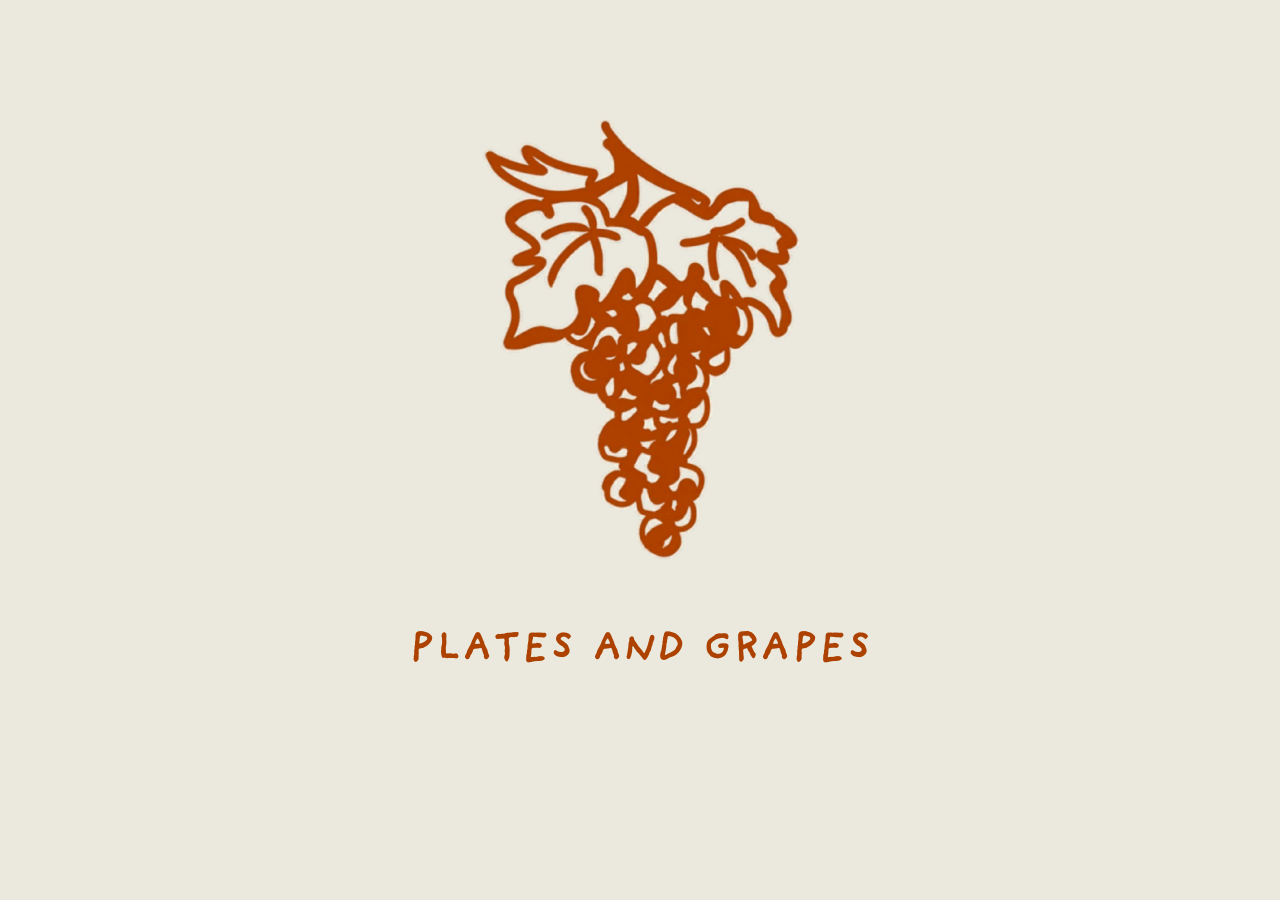
==== index.html @ 04ff1e98 "updates" ====
<!DOCTYPE html>
<html lang="en">
<head>
    <meta charset="UTF-8">
    <title>Plates and Grapes</title>
    <meta name="viewport" content="width=device-width, initial-scale=1.0">

    <link rel="stylesheet" href="css/style.css">
<!-- FAVICONS -->
<link rel="apple-touch-icon" sizes="57x57" href="images/favicons/apple-icon-57x57.png">
<link rel="apple-touch-icon" sizes="60x60" href="images/favicons/apple-icon-60x60.png">
<link rel="apple-touch-icon" sizes="72x72" href="images/favicons/apple-icon-72x72.png">
<link rel="apple-touch-icon" sizes="76x76" href="images/favicons/apple-icon-76x76.png">
<link rel="apple-touch-icon" sizes="114x114" href="images/favicons/apple-icon-114x114.png">
<link rel="apple-touch-icon" sizes="120x120" href="images/favicons/apple-icon-120x120.png">
<link rel="apple-touch-icon" sizes="144x144" href="images/favicons/apple-icon-144x144.png">
<link rel="apple-touch-icon" sizes="152x152" href="images/favicons/apple-icon-152x152.png">
<link rel="apple-touch-icon" sizes="180x180" href="images/favicons/apple-icon-180x180.png">

<link rel="icon" type="image/png" sizes="192x192" href="images/favicons/android-icon-192x192.png">
<link rel="icon" type="image/png" sizes="32x32" href="images/favicons/favicon-32x32.png">
<link rel="icon" type="image/png" sizes="96x96" href="images/favicons/favicon-96x96.png">
<link rel="icon" type="image/png" sizes="16x16" href="images/favicons/favicon-16x16.png">

<link rel="manifest" href="/favicons/manifest.json">

<meta name="msapplication-TileColor" content="#ffffff">
<meta name="msapplication-TileImage" content="/favicons/ms-icon-144x144.png">
<meta name="theme-color" content="#ffffff">

<link rel="mask-icon" href="/favicons/safari-pinned-tab.svg" color="#ad4100">

</head>
<body>

    <img src="images/pglogo.jpg" alt="Plates and Grapes Logo" class="logo">

    <div class="title">PLATES AND GRAPES</div>

    <script src="js/main.js"></script>
</body>
</html>
---- css/style.css ----
/* Load your custom font */
@font-face {
    font-family: "Providence Sans Pro";
    src: url("../fonts/providencesansbold.otf") format("opentype");
    font-weight: 700;
    font-style: normal;
}

/* Page background */
body {
    margin: 0;
    padding: 0;
    background: #ebe9dd;
    font-family: "Providence Sans Pro", sans-serif;
    display: flex;
    flex-direction: column;
    align-items: center;
    justify-content: flex-start;
    height: 100vh;
}

/* Hidden by default — JS will fade them in */
.logo,
.title {
    opacity: 0;
    transform: translateY(10px);
    transition: opacity 1.2s ease, transform 1.2s ease;
}

.logo {
    margin-top: 80px;
    width: 520px;
    height: auto;
}

.title {
    margin-top: 20px;
    font-size: 42px;
    color: #ad4100;
    letter-spacing: 1px;
    font-weight: 700;
}

/* Fade-in class */
.fade-in {
    opacity: 1;
    transform: translateY(0);
}

/* Fade-out class */
.fade-out {
    animation: fadeOut 1s ease forwards;
}

@keyframes fadeOut {
    from { opacity: 1; }
    to { opacity: 0; }
}
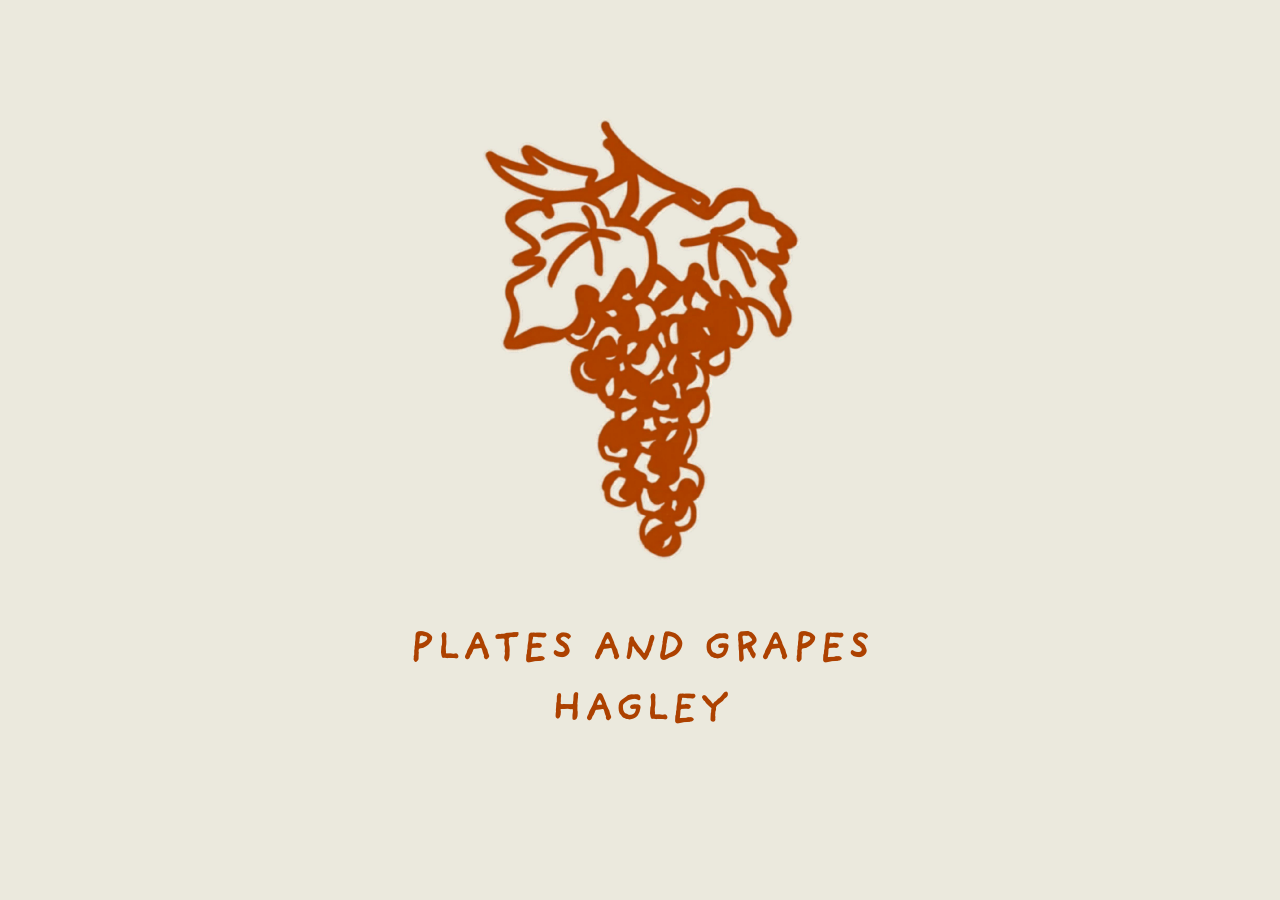
==== commit 142d74cf: "updates" ====
--- a/index.html
+++ b/index.html
@@ -35,7 +35,7 @@
 
     <img src="images/pglogo.jpg" alt="Plates and Grapes Logo" class="logo">
 
-    <div class="title">PLATES AND GRAPES</div>
+    <div class="title">PLATES AND GRAPES<br><center>HAGLEY</center></div>
 
     <script src="js/main.js"></script>
 </body>
--- a/css/style.css
+++ b/css/style.css
@@ -56,3 +56,23 @@
     from { opacity: 1; }
     to { opacity: 0; }
 }
+
+/* Mobile adjustments — perfectly centred layout */
+@media (max-width: 600px) {
+
+    body {
+        justify-content: center;   /* vertical centering */
+        align-items: center;       /* horizontal centering */
+    }
+
+    .logo {
+        width: 260px;
+        margin-top: 0;             /* remove desktop offset */
+    }
+
+    .title {
+        font-size: 28px;
+        margin-top: 15px;
+        text-align: center;
+    }
+}
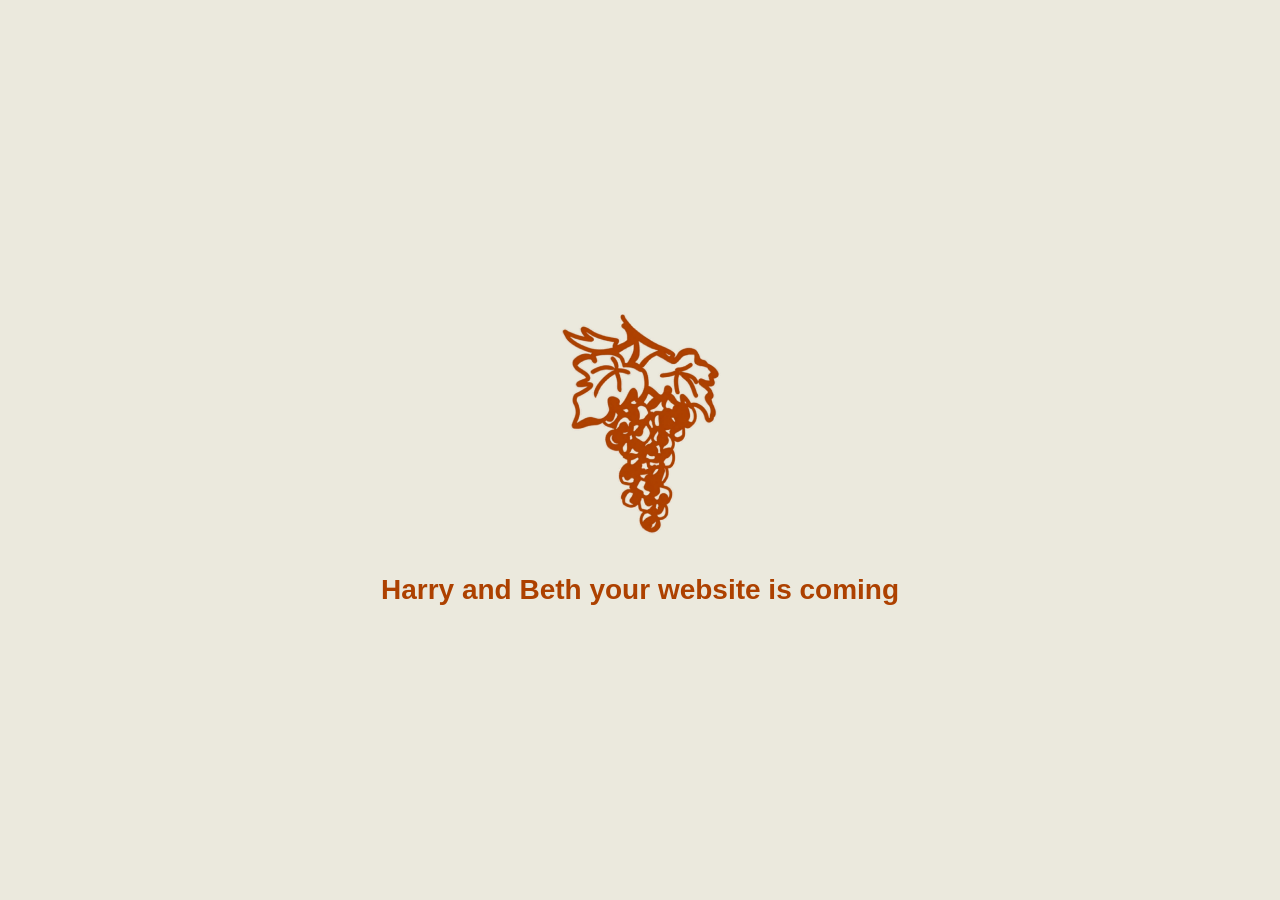
==== commit b686bd5b: "updates" ====
--- a/index.html
+++ b/index.html
@@ -2,41 +2,52 @@
 <html lang="en">
 <head>
     <meta charset="UTF-8">
-    <title>Plates and Grapes</title>
     <meta name="viewport" content="width=device-width, initial-scale=1.0">
+    <title>Landing Page</title>
 
-    <link rel="stylesheet" href="css/style.css">
-<!-- FAVICONS -->
-<link rel="apple-touch-icon" sizes="57x57" href="images/favicons/apple-icon-57x57.png">
-<link rel="apple-touch-icon" sizes="60x60" href="images/favicons/apple-icon-60x60.png">
-<link rel="apple-touch-icon" sizes="72x72" href="images/favicons/apple-icon-72x72.png">
-<link rel="apple-touch-icon" sizes="76x76" href="images/favicons/apple-icon-76x76.png">
-<link rel="apple-touch-icon" sizes="114x114" href="images/favicons/apple-icon-114x114.png">
-<link rel="apple-touch-icon" sizes="120x120" href="images/favicons/apple-icon-120x120.png">
-<link rel="apple-touch-icon" sizes="144x144" href="images/favicons/apple-icon-144x144.png">
-<link rel="apple-touch-icon" sizes="152x152" href="images/favicons/apple-icon-152x152.png">
-<link rel="apple-touch-icon" sizes="180x180" href="images/favicons/apple-icon-180x180.png">
+    <style>
+        /* Load your custom font */
+        @font-face {
+            font-family: "Providence Sans Pro";
+            src: url("../fonts/providencesansbold.otf") format("opentype");
+            font-weight: 700;
+            font-style: normal;
+        }
 
-<link rel="icon" type="image/png" sizes="192x192" href="images/favicons/android-icon-192x192.png">
-<link rel="icon" type="image/png" sizes="32x32" href="images/favicons/favicon-32x32.png">
-<link rel="icon" type="image/png" sizes="96x96" href="images/favicons/favicon-96x96.png">
-<link rel="icon" type="image/png" sizes="16x16" href="images/favicons/favicon-16x16.png">
+        /* Page background */
+        body {
+            margin: 0;
+            padding: 0;
+            background: #ebe9dd;
+            font-family: "Providence Sans Pro", sans-serif;
+            display: flex;
+            flex-direction: column;
+            align-items: center;
+            justify-content: center;
+            height: 100vh;
+            text-align: center;
+        }
 
-<link rel="manifest" href="/favicons/manifest.json">
+        img {
+            width: 260px; /* adjust as needed */
+            height: auto;
+            margin-bottom: 20px;
+        }
 
-<meta name="msapplication-TileColor" content="#ffffff">
-<meta name="msapplication-TileImage" content="/favicons/ms-icon-144x144.png">
-<meta name="theme-color" content="#ffffff">
+        .message {
+            font-size: 28px;
+            color: #ad4100;
+            font-weight: 700;
+        }
+    </style>
+</head>
 
-<link rel="mask-icon" href="/favicons/safari-pinned-tab.svg" color="#ad4100">
-
-</head>
 <body>
 
-    <img src="images/pglogo.jpg" alt="Plates and Grapes Logo" class="logo">
+    <img src="pglogo.jpg" alt="Logo">
 
-    <div class="title">PLATES AND GRAPES<br><center>HAGLEY</center></div>
+    <div class="message">Harry and Beth your website is coming</div>
 
-    <script src="js/main.js"></script>
 </body>
 </html>
+
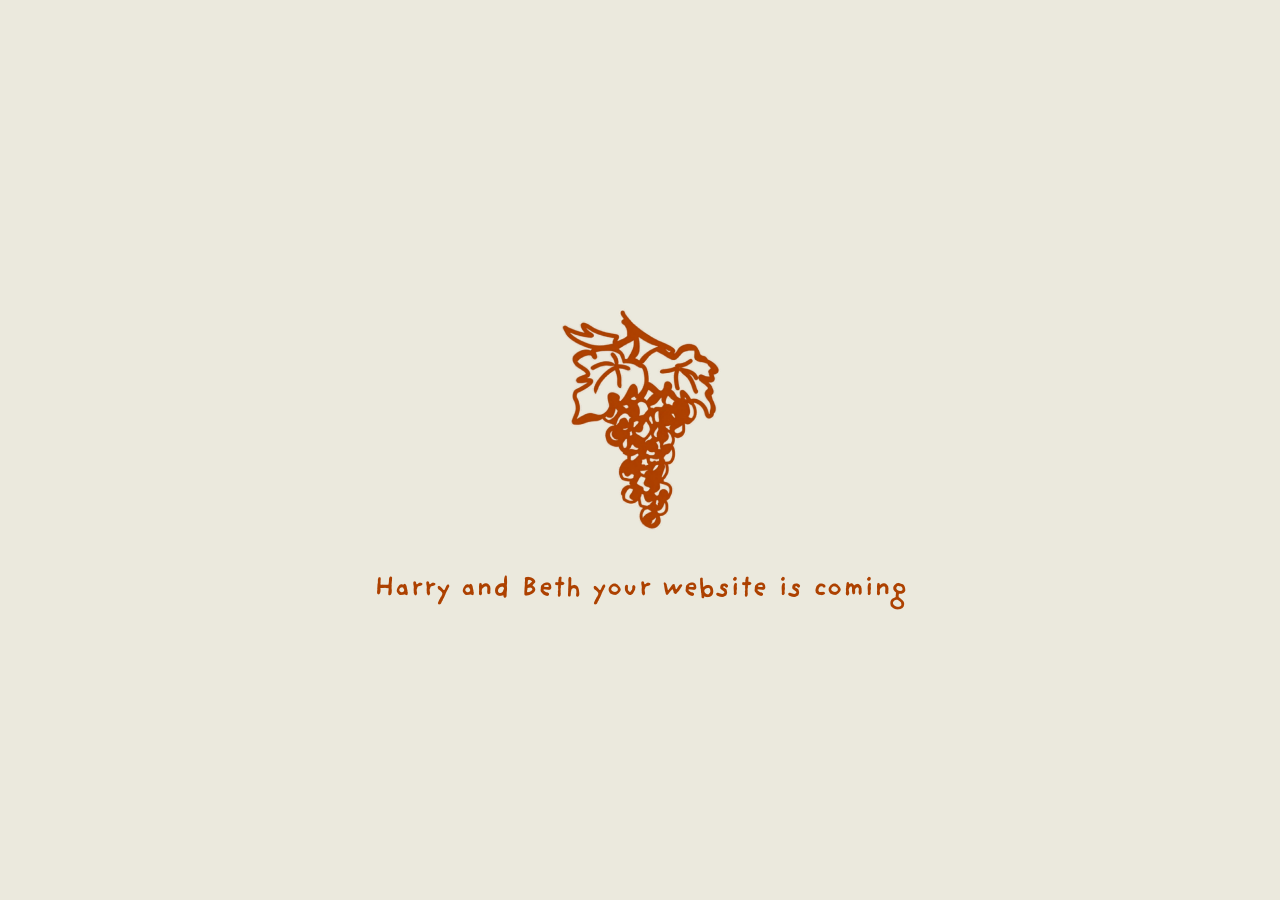
==== commit a438ff1c: "Update index.html" ====
--- a/index.html
+++ b/index.html
@@ -9,7 +9,7 @@
         /* Load your custom font */
         @font-face {
             font-family: "Providence Sans Pro";
-            src: url("../fonts/providencesansbold.otf") format("opentype");
+            src: url("fonts/providencesansbold.otf") format("opentype");
             font-weight: 700;
             font-style: normal;
         }
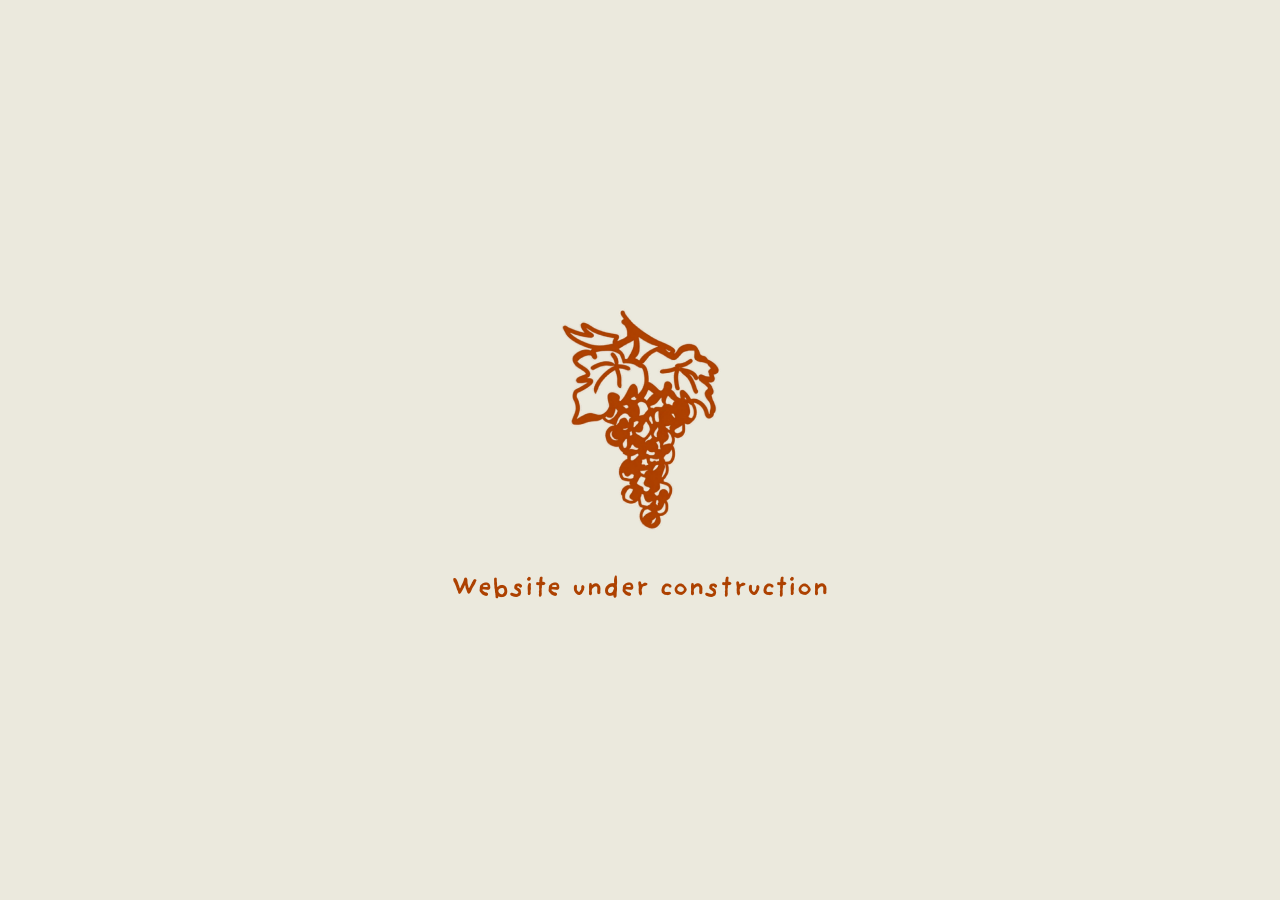
==== commit 611b0378: "Update index.html" ====
--- a/index.html
+++ b/index.html
@@ -46,7 +46,7 @@
 
     <img src="pglogo.jpg" alt="Logo">
 
-    <div class="message">Harry and Beth your website is coming</div>
+    <div class="message">Website under construction</div>
 
 </body>
 </html>
